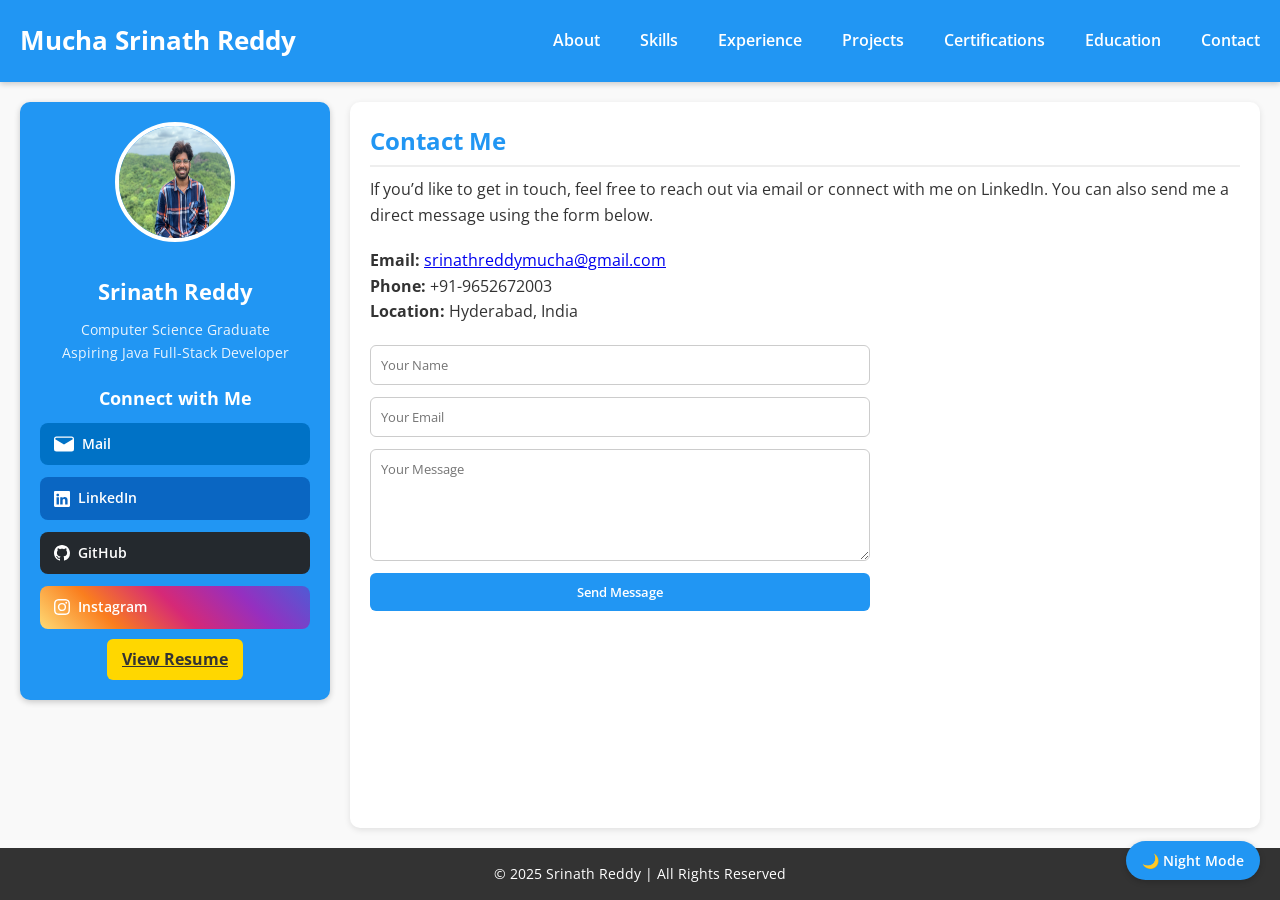
==== contact.html @ 34ec8ea6 "Updated portfolio" ====
<!DOCTYPE html>
<html lang="en">
<head>
  <meta charset="UTF-8">
  <meta name="viewport" content="width=device-width, initial-scale=1.0">
  <title>Mucha Srinath Reddy | Contact</title>
  <link rel="stylesheet" href="styles.css">
  <script>
  // Apply saved theme immediately before page renders
  (function() {
    const theme = localStorage.getItem("theme");
    if (theme === "dark") {
      document.documentElement.classList.add("dark-mode");
    }
  })();
</script>

</head>
<body>
  <div class="container">

    <!-- HEADER -->
    <header class="header">
      <h1>Mucha Srinath Reddy</h1>
            <button id="modeToggle" class="mode-toggle">🌙 Night Mode</button>

      <button id="menuToggle" class="menu-toggle">
        <span></span><span></span><span></span>
      </button>
      <nav id="navMenu">
        <a href="index.html">About</a>
        <a href="skills.html">Skills</a>
        <a href="experience.html">Experience</a>
        <a href="projects.html">Projects</a>
        <a href="certifications.html">Certifications</a>
        <a href="education.html">Education</a>
        <a href="contact.html">Contact</a>
      </nav>
    </header>

    <!-- MAIN AREA -->
    <div class="main">

      <!-- SIDEBAR -->
<aside class="sidebar">
  <div class="profile">
    <img src="profile.jpg" alt="Profile Picture">
    <h2>Srinath Reddy</h2>
    <p>Computer Science Graduate<br>Aspiring Java Full-Stack Developer</p>
  </div>

  <div class="quick-links">
    <h3>Connect with Me</h3>
    <ul class="social-list">
      <li>
        <a href="mailto:srinathreddymucha@gmail.com" target="_blank">
          <svg xmlns="http://www.w3.org/2000/svg" width="20" height="20" 
               fill="currentColor" class="bi bi-envelope" viewBox="0 0 16 16">
            <path d="M0 4a2 2 0 0 1 2-2h12a2 2 0 0 
            1 2 2v8a2 2 0 0 1-2 2H2a2 
            2 0 0 1-2-2zm2-1a1 1 0 0 
            0-1 1v.217l7 4.2 7-4.2V4a1 
            1 0 0 0-1-1z"/>
          </svg>
          Mail
        </a>
      </li>

      <li>
        <a href="https://www.linkedin.com/in/srinath-reddy-96976b289/" target="_blank">
          <svg xmlns="http://www.w3.org/2000/svg" width="16" height="16" fill="currentColor" class="bi bi-linkedin" viewBox="0 0 16 16">
            <path d="M0 1.146C0 .513.526 0 1.175 0h13.65C15.474 0 16 .513 16 1.146v13.708c0 .633-.526 1.146-1.175 1.146H1.175C.526 16 0 15.487 0 14.854zm4.943 12.248V6.169H2.542v7.225zm-1.2-8.212c.837 0 1.358-.554 1.358-1.248-.015-.709-.52-1.248-1.342-1.248S2.4 3.226 2.4 3.934c0 .694.521 1.248 1.327 1.248zm4.908 8.212V9.359c0-.216.016-.432.08-.586.173-.431.568-.878 1.232-.878.869 0 1.216.662 1.216 1.634v3.865h2.401V9.25c0-2.22-1.184-3.252-2.764-3.252-1.274 0-1.845.7-2.165 1.193v.025h-.016l.016-.025V6.169h-2.4c.03.678 0 7.225 0 7.225z"/>
          </svg>
          LinkedIn
        </a>
      </li>

      <li>
        <a href="https://github.com/srinath748" target="_blank">
          <svg xmlns="http://www.w3.org/2000/svg" width="16" height="16" fill="currentColor" class="bi bi-github" viewBox="0 0 16 16">
            <path d="M8 0C3.58 0 0 3.58 0 8c0 3.54 2.29 6.53 5.47 7.59.4.07.55-.17.55-.38 0-.19-.01-.82-.01-1.49-2.01.37-2.53-.49-2.69-.94-.09-.23-.48-.94-.82-1.13-.28-.15-.68-.52-.01-.53.63-.01 1.08.58 1.23.82.72 1.21 1.87.87 2.33.66.07-.52.28-.87.51-1.07-1.78-.2-3.64-.89-3.64-3.95 0-.87.31-1.59.82-2.15-.08-.2-.36-1.02.08-2.12 0 0 .67-.21 2.2.82.64-.18 1.32-.27 2-.27s1.36.09 2 .27c1.53-1.04 2.2-.82 2.2-.82.44 1.1.16 1.92.08 2.12.51.56.82 1.27.82 2.15 0 3.07-1.87 3.75-3.65 3.95.29.25.54.73.54 1.48 0 1.07-.01 1.93-.01 2.2 0 .21.15.46.55.38A8.01 8.01 0 0 0 16 8c0-4.42-3.58-8-8-8"/>
          </svg>
          GitHub
        </a>
      </li>

      <li class="instagram">
        <a href="https://www.instagram.com/srinath_reddy748?igsh=NHgyeDcwaWcxZGN3" target="_blank">
          <svg xmlns="http://www.w3.org/2000/svg" width="16" height="16" fill="currentColor" class="bi bi-instagram" viewBox="0 0 16 16">
            <path d="M8 0C5.829 0 5.556.01 4.703.048 3.85.088 3.269.222 2.76.42a3.9 3.9 0 0 0-1.417.923A3.9 3.9 0 0 0 .42 2.76C.222 3.268.087 3.85.048 4.7.01 5.555 0 5.827 0 8.001c0 2.172.01 2.444.048 3.297.04.852.174 1.433.372 1.942.205.526.478.972.923 1.417.444.445.89.719 1.416.923.51.198 1.09.333 1.942.372C5.555 15.99 5.827 16 8 16s2.444-.01 3.298-.048c.851-.04 1.434-.174 1.943-.372a3.9 3.9 0 0 0 1.416-.923c.445-.445.718-.891.923-1.417.197-.509.332-1.09.372-1.942C15.99 10.445 16 10.173 16 8s-.01-2.445-.048-3.299c-.04-.851-.175-1.433-.372-1.941a3.9 3.9 0 0 0-.923-1.417A3.9 3.9 0 0 0 13.24.42c-.51-.198-1.092-.333-1.943-.372C10.443.01 10.172 0 7.998 0zm-.717 1.442h.718c2.136 0 2.389.007 3.232.046.78.035 1.204.166 1.486.275.373.145.64.319.92.599s.453.546.598.92c.11.281.24.705.275 1.485.039.843.047 1.096.047 3.231s-.008 2.389-.047 3.232c-.035.78-.166 1.203-.275 1.485a2.5 2.5 0 0 1-.599.919c-.28.28-.546.453-.92.598-.28.11-.704.24-1.485.276-.843.038-1.096.047-3.232.047s-2.39-.009-3.233-.047c-.78-.036-1.203-.166-1.485-.276a2.5 2.5 0 0 1-.92-.598 2.5 2.5 0 0 1-.6-.92c-.109-.281-.24-.705-.275-1.485-.038-.843-.046-1.096-.046-3.233s.008-2.388.046-3.231c.036-.78.166-1.204.276-1.486.145-.373.319-.64.599-.92s.546-.453.92-.598c.282-.11.705-.24 1.485-.276.738-.034 1.024-.044 2.515-.045zm4.988 1.328a.96.96 0 1 0 0 1.92.96.96 0 0 0 0-1.92m-4.27 1.122a4.109 4.109 0 1 0 0 8.217 4.109 4.109 0 0 0 0-8.217m0 1.441a2.667 2.667 0 1 1 0 5.334 2.667 2.667 0 0 1 0-5.334"/>
          </svg>
          Instagram
        </a>
      </li>
    </ul>

    <!-- Resume Button -->
    <a href="srinath_resume[1].pdf" target="_blank" class="btn-resume">View Resume</a>

  </div>
</aside>


      <!-- CONTACT CONTENT -->
      <section class="content">
        <h2>Contact Me</h2>

        <p>If you’d like to get in touch, feel free to reach out via email or connect with me on LinkedIn.  
        You can also send me a direct message using the form below.</p>

        <!-- Contact Info -->
        <div style="margin: 20px 0;">
          <p><strong>Email:</strong> 
  <a href="mailto:srinathreddymucha@gmail.com" class="email-link">
    srinathreddymucha@gmail.com
  </a>
</p>
<p><strong>Phone:</strong> +91-9652672003</p>
          <p><strong>Location:</strong> Hyderabad, India</p>
        </div>

        <!-- Contact Form -->
        <form action="https://formspree.io/f/your-form-id" method="POST" style="display: flex; flex-direction: column; gap: 12px; max-width: 500px;">
          <input type="text" name="name" placeholder="Your Name" required style="padding:10px; border-radius:6px; border:1px solid #ccc;">
          <input type="email" name="email" placeholder="Your Email" required style="padding:10px; border-radius:6px; border:1px solid #ccc;">
          <textarea name="message" rows="5" placeholder="Your Message" required style="padding:10px; border-radius:6px; border:1px solid #ccc;"></textarea>
          <button type="submit" style="background: #2196F3;; color:white; padding:10px; border:none; border-radius:6px; font-weight:600; cursor:pointer;">Send Message</button>
        </form>
      </section>
    </div>

    <!-- FOOTER -->
    <footer class="footer">
      <p>© 2025 Srinath Reddy | All Rights Reserved</p>
    </footer>
  </div>

  <!-- Back to Top Button -->
  <!-- <button id="backToTop" aria-label="Back to top">↑</button> -->
  <script src="script.js"></script>
</body>
</html>
---- styles.css ----
/* ========================== */
/* Google Font */
@import url('https://fonts.googleapis.com/css2?family=Open+Sans:wght@400;600;700&display=swap');

/* ========================== */
/* Global Styles */
html {
  scroll-behavior: smooth;
}

* {
  margin: 0;
  padding: 0;
  box-sizing: border-box;
  font-family: 'Open Sans', sans-serif;
}

body {
  background: #f9f9f9;
  color: #333;
  line-height: 1.6;
}

/* ========================== */
/* Container */
.container {
  display: flex;
  flex-direction: column;
  min-height: 100vh;
}

/* ========================== */
/* Header */
.header {
  position: sticky;
  top: 0;
  z-index: 1000;
  background: #2196F3;
  color: white;
  padding: 20px;
  display: flex;
  justify-content: space-between;
  align-items: center;
  box-shadow: 0 2px 6px rgba(0, 0, 0, 0.2);
}

.header h1 {
  font-size: 26px;
  font-weight: 700;
}

.header nav {
  display: flex;
  gap: 20px;
}

.header nav a {
  color: white;
  margin-left: 20px;
  text-decoration: none;
  font-weight: 600;
  transition: color 0.3s;
}

.header nav a:hover {
  color: darkblue;
}

/* Hamburger (mobile) */
.menu-toggle {
  display: none;
  flex-direction: column;
  justify-content: space-between;
  width: 25px;
  height: 18px;
  cursor: pointer;
  background: none;
  border: none;
  z-index: 1001;
}

.menu-toggle span {
  display: block;
  height: 3px;
  width: 100%;
  background: white;
  border-radius: 3px;
  transition: all 0.3s ease-in-out;
}

.menu-toggle.active span:nth-child(1) {
  transform: rotate(45deg) translate(5px, 5px);
}
.menu-toggle.active span:nth-child(2) {
  opacity: 0;
}
.menu-toggle.active span:nth-child(3) {
  transform: rotate(-45deg) translate(5px, -5px);
}

/* ========================== */
/* Mobile Styles */
@media (max-width: 768px) {
  .header {
    flex-wrap: wrap;
  }

  .menu-toggle {
    display: flex;
  }

  /* ===== Light Mode Mobile Nav ===== */
  .header nav {
    position: absolute;
    top: 100%; 
    left: 0;
    width: 100%;
    flex-direction: column;
    background: #2196F3; /* Light mode background */
    text-align: center;
    opacity: 0;
    transform: translateY(-10px);
    pointer-events: none;
    transition: opacity 0.4s ease, transform 0.4s ease;
    z-index: 999;
  }

  .header nav.show {
    opacity: 1;
    transform: translateY(0);
    pointer-events: auto;
  }

  .header nav a {
    padding: 12px;
    border-top: 1px solid rgba(255, 255, 255, 0.2);
    opacity: 0;
    transform: translateY(-6px);
    transition: opacity 0.3s ease, transform 0.3s ease;
    color: #fff; /* white text for light mode */
  }

  .header nav.show a {
    opacity: 1;
    transform: translateY(0);
  }

  .header nav.show a:nth-child(1) { transition-delay: 0.1s; }
  .header nav.show a:nth-child(2) { transition-delay: 0.2s; }
  .header nav.show a:nth-child(3) { transition-delay: 0.3s; }
  .header nav.show a:nth-child(4) { transition-delay: 0.4s; }
  .header nav.show a:nth-child(5) { transition-delay: 0.5s; }
  .header nav.show a:nth-child(6) { transition-delay: 0.6s; }
  .header nav.show a:nth-child(7) { transition-delay: 0.7s; }


  /* ===== Dark Mode Mobile Nav ===== */
  html.dark-mode .header nav {
    background: #1e1e2f; /* dark violet/black background */
    box-shadow: 0 4px 12px rgba(124, 58, 237, 0.4);
  }

  html.dark-mode .header nav a {
    color: #f5f5f5; /* Light text */
    border-top: 1px solid rgba(255, 255, 255, 0.1);
  }

  html.dark-mode .header nav a:hover {
    background: rgba(124, 58, 237, 0.2); /* Violet hover */
  }
}


/* ========================== */
/* Main Content */
.main {
  flex: 1;
  display: flex;
  padding: 20px;
  gap: 20px;
}

/* Sidebar */
.sidebar {
  width: 25%;
  background: #2196F3;
  color: white;
  padding: 20px;
  text-align: center;
  border-radius: 10px;
  box-shadow: 0 2px 6px rgba(0,0,0,0.2);
  position: sticky;   
  top: 20px;          
  align-self: flex-start; 
  height: fit-content;     
}

.sidebar .profile img {
  width: 120px;
  height: 120px;
  border-radius: 50%;
  border: 4px solid white;
  margin-bottom: 15px;
  transition: transform 0.3s ease;
}
.sidebar .profile img:hover {
  transform: scale(1.1);
}
.sidebar .profile h2 {
  margin: 10px 0;
  font-size: 22px;
  font-weight: bold;
}
.sidebar .profile p {
  font-size: 14px;
  opacity: 0.9;
}

/* Quick Links */
.sidebar .quick-links h3 {
  margin-top: 20px;
  margin-bottom: 10px;
  font-size: 18px;
  font-weight: bold;
}

.sidebar .quick-links ul {
  list-style: none;
  padding: 0;
  margin: 0;
  display: flex;
  flex-direction: column;
  gap: 12px;
}

.sidebar .quick-links ul li a {
  display: flex;
  align-items: center;
  gap: 8px;
  padding: 10px 14px;
  border-radius: 8px;
  color: white;
  font-size: 14px;
  font-weight: 600;
  text-decoration: none;
  transition: all 0.3s ease;
}

/* Social Links Brand Colors */
.sidebar .quick-links ul li a[href^="mailto:"] { background: #0072c6; }
.sidebar .quick-links ul li a[href*="linkedin"] { background: #0a66c2; }
.sidebar .quick-links ul li a[href*="github"] { background: #24292e; }
.sidebar .quick-links ul li.instagram a {
  background: linear-gradient(
    45deg,
    #feda75, 
    #fa7e1e, 
    #d62976, 
    #962fbf, 
    #4f5bd5
  );
}
.sidebar .quick-links ul li a[href*="youtube"] { background: #ff0000; }

/* Hover effect */
.sidebar .quick-links ul li a:hover {
  transform: translateX(6px) scale(1.05);
  filter: brightness(1.1);
  box-shadow: 0 4px 10px rgba(0,0,0,0.2);
  opacity: 0.95;
}

/* Resume Button */
.sidebar .quick-links .btn-resume {
  display: inline-block;
  background: #FFD700;
  color: #333 !important;
  padding: 8px 15px;
  border-radius: 6px;
  margin-top: 10px;
  font-weight: bold;
  transition: background 0.3s, transform 0.2s;
}
.sidebar .quick-links .btn-resume:hover {
  background: #FFC107;
  transform: scale(1.05);
  box-shadow: 0 4px 10px rgba(0,0,0,0.2);
}

/* ========================== */
/* Content Area */
.content {
  flex: 1;
  padding: 20px;
  background: white;
  border-radius: 10px;
  box-shadow: 0 2px 6px rgba(0,0,0,0.1);
}

.content h2 {
  margin-bottom: 10px;
  color: #2196F3;
  border-bottom: 2px solid #eee;
  padding-bottom: 5px;
}

.content section { margin-bottom: 30px; }

.content article {
  margin-bottom: 15px;
  padding: 10px;
  border-left: 4px solid #2196F3;
  background: #fafafa;
  border-radius: 5px;
  transition: transform 0.2s;
}
.content article:hover { transform: translateX(5px); }

/* ========================== */
/* Footer */
.footer {
  background: #333;
  color: white;
  text-align: center;
  padding: 15px;
  font-size: 14px;
  margin-top: auto;
}

/* ========================== */
/* Responsive */
@media (max-width: 768px) {
  .main { flex-direction: column; }

  /* order fix */
  .content { order: 1; }
  .sidebar { 
    order: 2;
    width: 100%; 
    position: relative; 
    top: 0; 
    margin-top: 20px; 
    margin-bottom: 0;
  }
}

/* ========================== */
/* Back to Top Button */
#backToTop {
  position: fixed;
  bottom: 20px;
  right: 20px;
  background: #2196F3;
  color: white;
  border: none;
  padding: 12px 16px;
  border-radius: 50%;
  font-size: 18px;
  cursor: pointer;
  opacity: 0;
  pointer-events: none;
  transition: opacity 0.4s ease, transform 0.3s ease;
  box-shadow: 0 4px 10px rgba(0,0,0,0.3);
}
#backToTop.show {
  opacity: 1;
  pointer-events: auto;
}
#backToTop:hover {
  background: #2196F3;
  transform: scale(1.1);
  box-shadow: 0 6px 16px rgba(0,0,0,0.4), 0 0 10px #2196F3;
}

/* ========================== */
/* Skills Page Layout */
.skills-grid {
  display: flex;
  flex-wrap: wrap;
  gap: 12px;
  margin-bottom: 20px;
}

.skill-badge {
  background: #2196F3;
  color: white;
  padding: 8px 14px;
  border-radius: 20px;
  font-size: 14px;
  font-weight: 600;
  transition: transform 0.2s, background 0.3s;
}

.skill-badge:hover {
  background: darkblue;
  transform: scale(1.1);
  box-shadow: 0 2px 8px rgba(0,0,0,0.2);
}

/* ========================== */
/* Timeline Layout */
.timeline {
  position: relative;
  margin: 20px 0;
  padding-left: 30px;
  border-left: 3px solid #2196F3;
}

.timeline-item {
  margin-bottom: 30px;
  position: relative;
}

.timeline-dot {
  position: absolute;
  left: -10px;
  top: 5px;
  width: 16px;
  height: 16px;
  background: #2196F3;
  border-radius: 50%;
  border: 3px solid white;
  box-shadow: 0 0 0 3px #2196F3;
}

.timeline-content {
  background: #fafafa;
  padding: 15px 20px;
  border-radius: 6px;
  box-shadow: 0 2px 6px rgba(0,0,0,0.1);
  transition: transform 0.2s;
}

.timeline-content:hover {
  transform: translateX(5px);
}

.timeline-content h3 {
  margin: 0;
  font-size: 18px;
  color: #2196F3;
}

.timeline-content h4 {
  margin: 5px 0;
  font-size: 16px;
  font-weight: 600;
}

.timeline-date {
  display: block;
  font-size: 13px;
  color: #777;
  margin-bottom: 8px;
}

/* ========================== */
/* Projects Grid */
.projects-grid {
  display: grid;
  grid-template-columns: repeat(2, 1fr);
  gap: 20px;
  margin-top: 20px;
}
@media (max-width: 768px) {
  .projects-grid {
    grid-template-columns: 1fr;
  }
}
.project-card {
  background: #fafafa;
  padding: 20px;
  border-radius: 10px;
  border-left: 4px solid #2196F3;
  box-shadow: 0 2px 6px rgba(0,0,0,0.1);
  transition: transform 0.3s ease, box-shadow 0.3s ease;
}

.project-card:hover {
  transform: translateY(-5px);
  box-shadow: 0 6px 16px rgba(0,0,0,0.2);
}

.project-card h3 {
  margin-bottom: 10px;
  color: #2196F3;
}

.project-card p {
  font-size: 14px;
  margin-bottom: 15px;
}

/* project button */
.btn-link {
  display: inline-flex;
  align-items: center;
  gap: 8px;
  padding: 10px 18px;
  border: 2px solid darkblue;
  border-radius: 6px;
  text-decoration: none;
  background: #2196F3;
  color: white;
  font-weight: 600;
  font-size: 15px;
  transition: all 0.3s ease;
}

.btn-link svg {
  transition: transform 0.3s ease;
}

/* Hover effect */
.btn-link:hover {
  background-color: #007bff;
  color: #fff;
}

.btn-link:hover svg {
  transform: translateX(4px);
  fill: #fff;
}

/* ========================== */
/* Certifications Page */
.certifications-grid {
  display: grid;
  grid-template-columns: repeat(auto-fit, minmax(250px, 1fr));
  gap: 16px;
  margin-top: 20px;
}

.cert-card {
  background: #f9f9f9;
  border: 2px solid #2196F3;
  border-radius: 10px;
  padding: 16px;
  text-align: center;
  transition: transform 0.2s ease, box-shadow 0.3s ease;
}

.cert-card h3 {
  margin-bottom: 10px;
  font-size: 16px;
  color: #333;
}

.cert-card:hover {
  transform: translateY(-5px);
  box-shadow: 0 6px 16px rgba(0,0,0,0.15);
}

.view-btn {
  display: inline-block;
  padding: 8px 12px;
  border-radius: 6px;
  background: #2196F3;
  color: white;
  text-decoration: none;
  font-size: 14px;
  font-weight: 600;
  transition: background 0.3s ease, transform 0.2s ease;
}

.view-btn:hover {
  background: #2196F3;
  transform: scale(1.05);
}

/* ========================== */
/* Scroll Reveal Animation */
.reveal {
  opacity: 0;
  transform: translateY(30px);
  transition: opacity 0.8s ease, transform 0.8s ease;
}
.reveal.active {
  opacity: 1;
  transform: translateY(0);
}

/* Child stagger animation */
.reveal.active > * {
  opacity: 1;
  transform: translateY(0);
  transition: opacity 0.6s ease, transform 0.6s ease;
}
.reveal.active > *:nth-child(1) { transition-delay: 0.1s; }
.reveal.active > *:nth-child(2) { transition-delay: 0.25s; }
.reveal.active > *:nth-child(3) { transition-delay: 0.4s; }
.reveal.active > *:nth-child(4) { transition-delay: 0.55s; }
.reveal.active > *:nth-child(5) { transition-delay: 0.7s; }
/* ========================== */
/* ========================== */
/* Dark Mode Theme */
.dark-mode body {
  background: #0d0d0d; /* black background */
  color: #e0e0ff;      /* bluish-violet text */
}

.dark-mode .header {
  background: #1a1a2e;
  color: #e0e0ff;
}

.dark-mode .header nav a {
  color: #bbb;
}
.dark-mode .header nav a:hover {
  color: #8ab4f8;
}

.dark-mode .sidebar {
  background: #161625;
  color: #e0e0ff;
}

.dark-mode .content {
  background: #1e1e2f;
  color: #ddd;
}

.dark-mode .footer {
  background: #111;
  color: #aaa;
}

.dark-mode .btn-link,
.dark-mode .view-btn {
  background: #3a3a5c;
  border-color: #5a5aff;
  color: #e0e0ff;
}
.dark-mode .btn-link:hover,
.dark-mode .view-btn:hover {
  background: #5a5aff;
  color: white;
}
html.dark-mode, 
html.dark-mode body {
  background: #0d0d0d;
  color: #e0e0ff;
}
/* 🌙 Night Mode Styles */
html.dark-mode, 
html.dark-mode body {
  background: #0d0d0d; /* Deep black background */
  color: #e0e0ff;      /* Soft bluish white text */
  transition: background 0.3s ease, color 0.3s ease;
}

/* Headings */
html.dark-mode h1,
html.dark-mode h2,
html.dark-mode h3,
html.dark-mode h4,
html.dark-mode h5,
html.dark-mode h6 {
  color: #a78bfa; /* violet accent */
}

/* Navbar */
html.dark-mode .header {
  background: #121212;
  border-bottom: 1px solid #2a2a2a;
}

html.dark-mode .header nav a {
  color: #c4b5fd;
}

html.dark-mode .header nav a.active {
  color: #8b5cf6; /* bright violet */
  font-weight: bold;
}

/* Project Cards */
html.dark-mode .project-card {
  background: #1a1a1a;
  border-left: 4px solid #8b5cf6; /* violet border */
  box-shadow: 0 2px 8px rgba(139, 92, 246, 0.3);
}

html.dark-mode .project-card h3 {
  color: #a78bfa;
}

html.dark-mode .project-card p {
  color: #d1d5db;
}

/* Buttons & Links */
html.dark-mode .btn-link {
  background: linear-gradient(135deg, #4f46e5, #8b5cf6);
  color: #fff;
  box-shadow: 0 3px 8px rgba(139, 92, 246, 0.4);
}

html.dark-mode .btn-link:hover {
  background: linear-gradient(135deg, #3730a3, #7c3aed);
}

/* Back to Top Button */
html.dark-mode #backToTop {
  background: #8b5cf6;
  color: #fff;
  box-shadow: 0 3px 8px rgba(0,0,0,0.5);
}

html.dark-mode #backToTop:hover {
  background: #7c3aed;
}

/* Timeline, Cards, Sections */
html.dark-mode .timeline-date,
html.dark-mode span {
  color: #c4b5fd;
}

html.dark-mode section {
  border-color: #2a2a2a;
}

/* Reveal Animations */
html.dark-mode .reveal.active {
  box-shadow: 0 4px 20px rgba(139, 92, 246, 0.4);
}
/* ===== Education Timeline (Dark Mode) ===== */
html.dark-mode .timeline {
  position: relative;
  margin: 40px 0;
  padding-left: 30px;
  border-left: 3px solid #8b5cf6; /* violet vertical line */
}

html.dark-mode .timeline-item {
  position: relative;
  margin-bottom: 40px;
  padding-left: 30px;
}

html.dark-mode .timeline-dot {
  position: absolute;
  left: -11px;
  top: 5px;
  width: 18px;
  height: 18px;
  background: #8b5cf6; /* violet dot */
  border-radius: 50%;
  border: 3px solid #1a1a1a; /* blends with card background */
  box-shadow: 0 0 10px rgba(139, 92, 246, 0.7);
}

html.dark-mode .timeline-content {
  background: #1a1a1a; /* card background */
  padding: 20px;
  border-radius: 12px;
  box-shadow: 0 4px 12px rgba(139, 92, 246, 0.2);
  transition: transform 0.3s ease, box-shadow 0.3s ease;
}

html.dark-mode .timeline-content:hover {
  transform: translateY(-4px);
  box-shadow: 0 6px 18px rgba(139, 92, 246, 0.35);
}

html.dark-mode .timeline-content h3 {
  font-size: 18px;
  font-weight: 700;
  color: #a78bfa; /* light violet */
  margin-bottom: 6px;
}

html.dark-mode .timeline-content h4 {
  font-size: 16px;
  font-weight: 600;
  color: #c4b5fd;
  margin-bottom: 5px;
}

html.dark-mode .timeline-date,
html.dark-mode .timeline-content span {
  display: block;
  font-size: 14px;
  color: #9ca3af; /* muted gray text */
  margin-bottom: 6px;
}

html.dark-mode .timeline-content p {
  font-size: 14px;
  line-height: 1.6;
  color: #e0e0ff;
}
/* ===== Skills Badges (Dark Mode) ===== */
html.dark-mode .skills-grid {
  display: flex;
  flex-wrap: wrap;
  gap: 12px;
  margin: 15px 0;
}

html.dark-mode .skill-badge {
  background: linear-gradient(135deg, #1f1f2e, #2d1f3d); /* dark violet gradient */
  color: #c4b5fd; /* light violet text */
  font-size: 14px;
  font-weight: 600;
  padding: 10px 18px;
  border-radius: 25px;
  box-shadow: 0 2px 6px rgba(139, 92, 246, 0.3);
  transition: transform 0.3s ease, box-shadow 0.3s ease, background 0.3s ease;
}

html.dark-mode .skill-badge:hover {
  background: linear-gradient(135deg, #4338ca, #7c3aed); /* blue-violet glow */
  color: #fff;
  transform: scale(1.05);
  box-shadow: 0 4px 12px rgba(139, 92, 246, 0.5);
}
/* ===== Certifications Grid ===== */
.certifications-grid {
  display: grid;
  grid-template-columns: repeat(auto-fit, minmax(250px, 1fr));
  gap: 20px;
  margin-top: 20px;
}

/* ===== Certificate Card (Light Mode Default) ===== */
.cert-card {
  background: #f9f9f9;
  padding: 20px;
  border-radius: 12px;
  box-shadow: 0 2px 8px rgba(0,0,0,0.1);
  transition: transform 0.3s ease, box-shadow 0.3s ease, background 0.3s ease;
}

.cert-card h3 {
  margin-bottom: 15px;
  font-size: 18px;
  font-weight: 600;
  color: #333;
}

.cert-card .view-btn {
  display: inline-block;
  padding: 10px 16px;
  background: #2196F3;
  color: white;
  text-decoration: none;
  font-weight: 600;
  border-radius: 6px;
  transition: background 0.3s ease, transform 0.3s ease;
}

.cert-card .view-btn:hover {
  background: #1976d2;
  transform: scale(1.05);
}

/* ===== Dark Mode Styling ===== */
html.dark-mode .cert-card {
  background: linear-gradient(135deg, #1f1f2e, #2d1f3d);
  box-shadow: 0 3px 10px rgba(139, 92, 246, 0.3);
}

html.dark-mode .cert-card h3 {
  color: #c4b5fd; /* soft violet */
}

html.dark-mode .cert-card .view-btn {
  background: linear-gradient(135deg, #4338ca, #7c3aed);
  box-shadow: 0 2px 6px rgba(139, 92, 246, 0.5);
}

html.dark-mode .cert-card .view-btn:hover {
  background: linear-gradient(135deg, #5b21b6, #6d28d9);
  transform: scale(1.07);
}
/* ===== Certificate Card (Light Mode) ===== */
.cert-card {
  background: #f9f9f9;
  padding: 20px;
  border-radius: 12px;
  border: 2px solid #3b82f6;   /* Light blue border */
  box-shadow: 0 2px 8px rgba(0,0,0,0.1);
  transition: transform 0.3s ease, box-shadow 0.3s ease, background 0.3s ease, border 0.3s ease;
}

.cert-card h3 {
  margin-bottom: 15px;
  font-size: 18px;
  font-weight: 600;
  color: #333;
}

/* ===== Dark Mode Styling ===== */
html.dark-mode .cert-card {
  background: linear-gradient(135deg, #1f1f2e, #2d1f3d);
  border: 2px solid #7c3aed;   /* Violet border */
  box-shadow: 0 3px 10px rgba(124, 58, 237, 0.4);
}

html.dark-mode .cert-card h3 {
  color: #c4b5fd; /* Soft violet */
}

html.dark-mode .cert-card .view-btn {
  background: linear-gradient(135deg, #4338ca, #7c3aed);
  box-shadow: 0 2px 6px rgba(139, 92, 246, 0.5);
}

html.dark-mode .cert-card .view-btn:hover {
  background: linear-gradient(135deg, #5b21b6, #6d28d9);
  transform: scale(1.07);
}
/* ========================== */
/* ========================== */
/* Mode Toggle Button */
#modeToggle {
  position: fixed;
  bottom: 20px;   /* ⬅️ Changed from top: 20px */
  right: 20px;    /* stays the same */
  background: #2196F3;
  color: white;
  border: none;
  padding: 10px 16px;
  border-radius: 25px;
  font-weight: 600;
  font-size: 14px;
  cursor: pointer;
  transition: background 0.3s ease, transform 0.2s ease, box-shadow 0.3s ease;
  z-index: 1100;
  box-shadow: 0 2px 6px rgba(0,0,0,0.2);
}

#modeToggle:hover {
  background: #1769aa;
  transform: scale(1.05);
  box-shadow: 0 4px 10px rgba(0,0,0,0.3);
}

/* Dark Mode Styling */
html.dark-mode #modeToggle {
  background: linear-gradient(135deg, #4f46e5, #7c3aed); /* Blue-Violet Gradient */
  color: #fff;
  box-shadow: 0 2px 8px rgba(124, 58, 237, 0.5);
}

html.dark-mode #modeToggle:hover {
  background: linear-gradient(135deg, #3730a3, #6d28d9);
  transform: scale(1.07);
  box-shadow: 0 4px 12px rgba(139, 92, 246, 0.6);
}
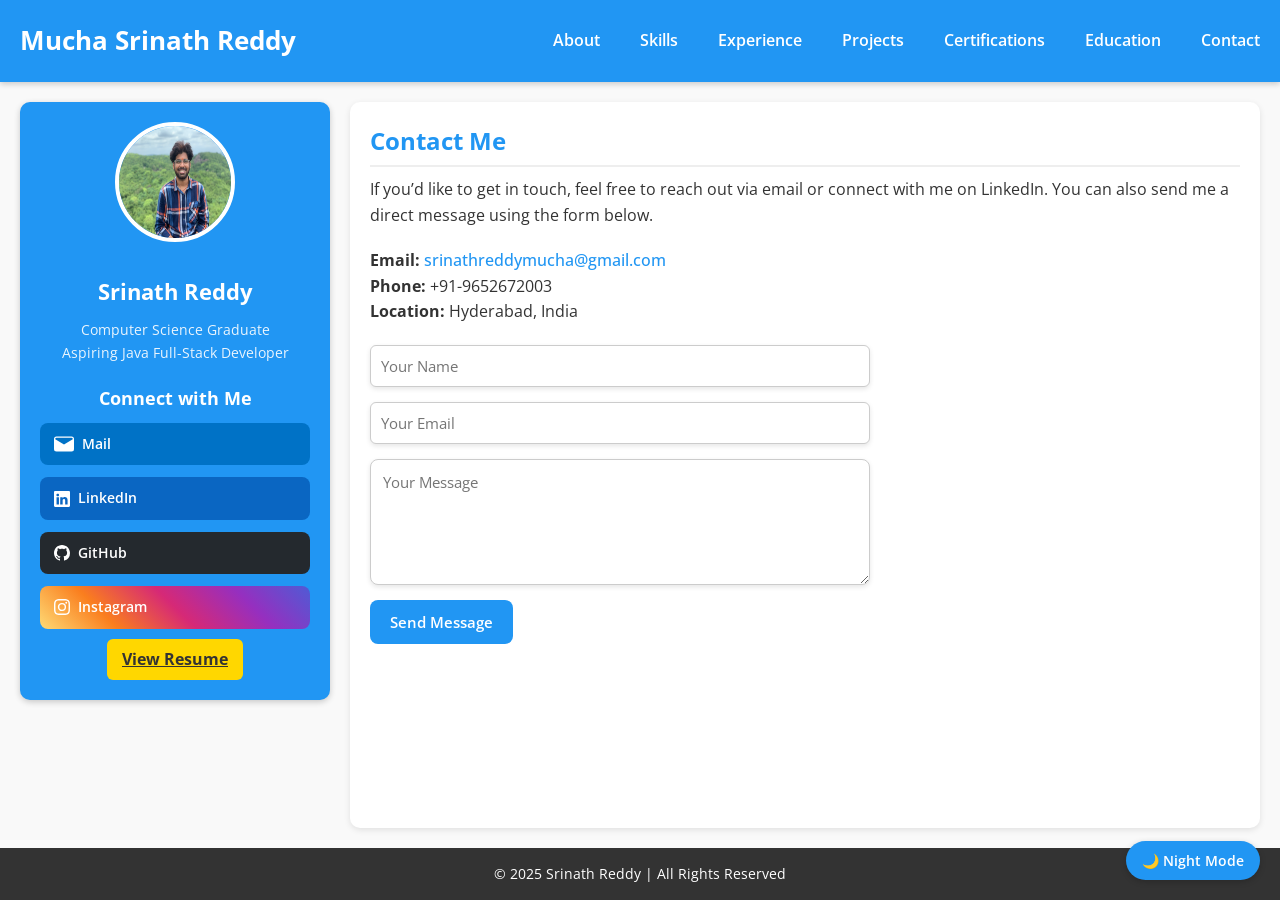
==== commit e7820b72: "Update contact form JS to show submitted message" ====
--- a/contact.html
+++ b/contact.html
@@ -120,11 +120,11 @@
         </div>
 
         <!-- Contact Form -->
-        <form action="https://formspree.io/f/your-form-id" method="POST" style="display: flex; flex-direction: column; gap: 12px; max-width: 500px;">
-          <input type="text" name="name" placeholder="Your Name" required style="padding:10px; border-radius:6px; border:1px solid #ccc;">
-          <input type="email" name="email" placeholder="Your Email" required style="padding:10px; border-radius:6px; border:1px solid #ccc;">
-          <textarea name="message" rows="5" placeholder="Your Message" required style="padding:10px; border-radius:6px; border:1px solid #ccc;"></textarea>
-          <button type="submit" style="background: #2196F3;; color:white; padding:10px; border:none; border-radius:6px; font-weight:600; cursor:pointer;">Send Message</button>
+        <form action="https://formspree.io/f/mqadzqlj" method="POST" class="contact-form">
+          <input type="text" name="name" placeholder="Your Name" required>
+          <input type="email" name="email" placeholder="Your Email" required>
+          <textarea name="message" rows="5" placeholder="Your Message" required></textarea>
+          <button type="submit">Send Message</button>
         </form>
       </section>
     </div>
--- a/styles.css
+++ b/styles.css
@@ -701,7 +701,7 @@
   background: linear-gradient(135deg, #3730a3, #7c3aed);
 }
 
-/* Back to Top Button */
+/* Back to Top Button
 html.dark-mode #backToTop {
   background: #8b5cf6;
   color: #fff;
@@ -710,7 +710,7 @@
 
 html.dark-mode #backToTop:hover {
   background: #7c3aed;
-}
+} */
 
 /* Timeline, Cards, Sections */
 html.dark-mode .timeline-date,
@@ -951,3 +951,132 @@
   transform: scale(1.07);
   box-shadow: 0 4px 12px rgba(139, 92, 246, 0.6);
 }
+/* ========================== */
+/* Contact Form Styles */
+.contact-form {
+  display: flex;
+  flex-direction: column;
+  gap: 15px;
+  max-width: 500px;
+  margin: 20px 0;
+}
+
+.contact-form input,
+.contact-form textarea {
+  padding: 12px;
+  border-radius: 8px;
+  border: 1px solid #ccc;
+  font-size: 15px;
+  font-family: inherit;
+  background: #fff;
+  color: #333;
+  transition: border-color 0.3s ease, background 0.3s ease;
+}
+
+.contact-form input:focus,
+.contact-form textarea:focus {
+  border-color: #2196F3;
+  outline: none;
+  background: #f9fcff;
+}
+
+.contact-form button {
+  background: #2196F3;
+  color: #fff;
+  padding: 12px 20px;
+  border: none;
+  border-radius: 8px;
+  font-weight: 600;
+  font-size: 15px;
+  cursor: pointer;
+  transition: background 0.3s ease, transform 0.2s ease;
+  width: fit-content;
+}
+
+.contact-form button:hover {
+  background: #1769aa;
+  transform: translateY(-2px);
+}
+/* Email link default */
+a.email-link {
+  color: #2196F3; /* Light mode - blue */
+  text-decoration: none;
+  font-weight: 500;
+  transition: color 0.3s ease, text-decoration 0.3s ease;
+}
+
+a.email-link:hover {
+  text-decoration: underline;
+  color: #0b79d0; /* Darker blue on hover */
+}
+
+/* Dark mode override */
+body.dark-mode a.email-link {
+  color: #9bb9ff; /* Softer bluish-violet for dark backgrounds */
+}
+
+body.dark-mode a.email-link:hover {
+  color: #c7d6ff; /* Light glow-like hover */
+}
+
+/* ========================== */
+/* Dark Mode Contact Form */
+html.dark-mode .contact-form input,
+html.dark-mode .contact-form textarea {
+  background: black;
+  border: 1px solid #444;
+  color: #eee;
+}
+
+html.dark-mode .contact-form input:focus,
+html.dark-mode .contact-form textarea:focus {
+  border-color: #9bb9ff;
+  background: black;
+}
+
+html.dark-mode .contact-form button {
+  background: linear-gradient(135deg, #3f51b5, #673ab7);
+  color: #fff;
+}
+
+html.dark-mode .contact-form button:hover {
+  background: linear-gradient(135deg, #5c6bc0, #7e57c2);
+  transform: translateY(-2px);
+}
+/* ===== Light Mode Inputs ===== */
+input[type="text"],
+input[type="email"],
+textarea {
+  padding: 10px;
+  border-radius: 6px;
+  border: 1px solid #ccc;
+  background: #fff;
+  color: black;
+  box-shadow: 0 2px 5px rgba(0,0,0,0.1);
+  transition: all 0.3s ease;
+}
+
+input[type="text"]:focus,
+input[type="email"]:focus,
+textarea:focus {
+  outline: none;
+  border-color: #2196F3;
+  box-shadow: 0 0 6px rgba(33, 150, 243, 0.4);
+}
+
+/* ===== Dark Mode Inputs ===== */
+html.dark-mode input[type="text"],
+html.dark-mode input[type="email"],
+html.dark-mode textarea {
+  background: black;  /* dark background */
+  color: #f5f5f5;
+  border: 1px solid #7d4bff;  /* violet border */
+  box-shadow: 0 2px 8px #7d4bff;
+}
+
+html.dark-mode input[type="text"]:focus,
+html.dark-mode input[type="email"]:focus,
+html.dark-mode textarea:focus {
+  border-color: #7c3aed;
+  box-shadow: 0 0 8px rgba(159, 122, 234, 0.7);
+}
